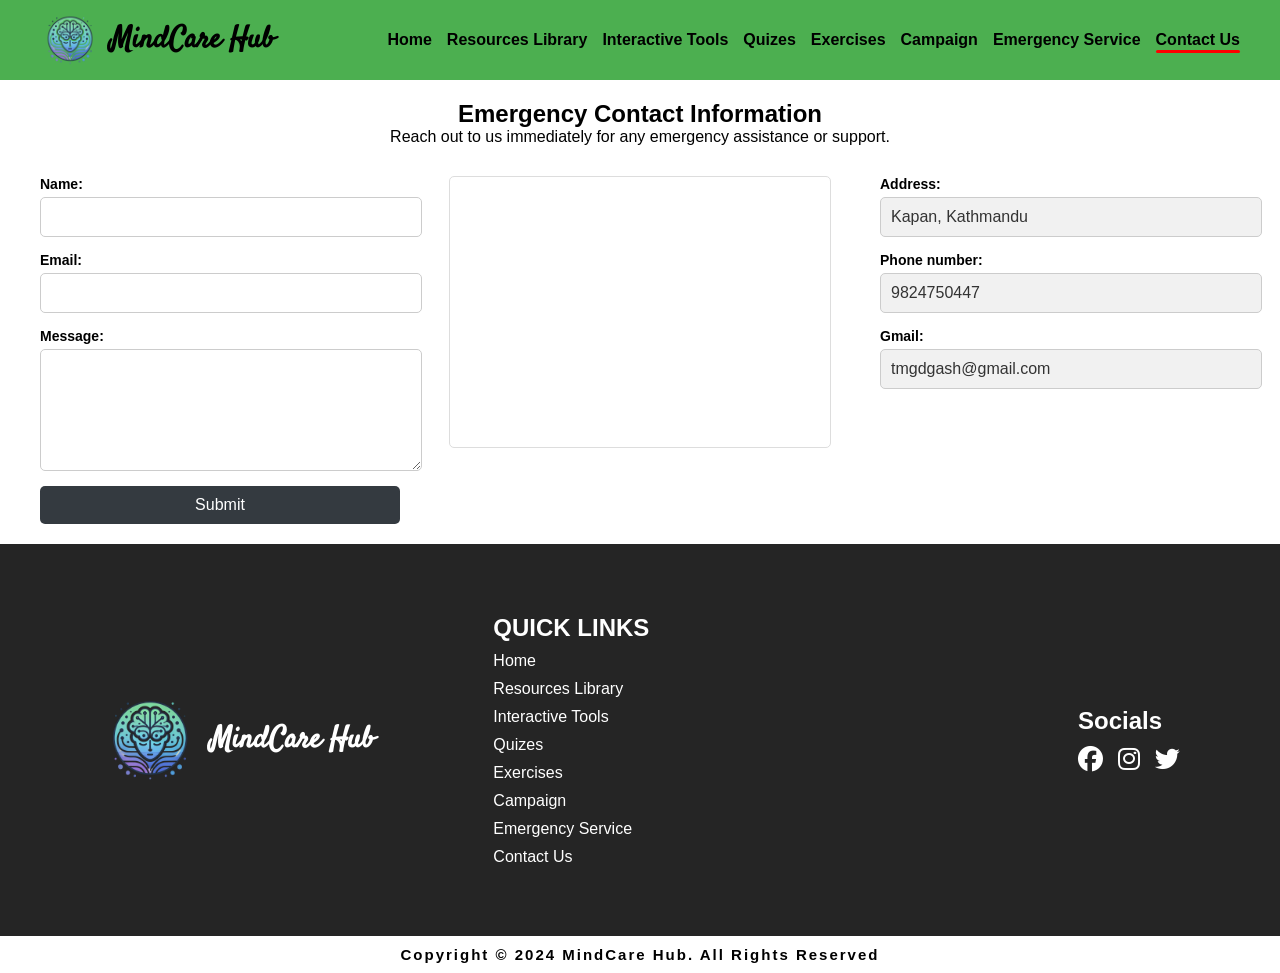
==== contactus.html @ aa7aded9 "update" ====
<!DOCTYPE html>
<html lang="en">
<head>
    <meta charset="UTF-8">
    <meta name="viewport" content="width=device-width, initial-scale=1.0">
    <title>Document</title>
    <link href="https://fonts.googleapis.com/css2?family=Montserrat&family=Ubuntu&display=swap" rel="stylesheet" />
    <link href="https://fonts.googleapis.com/css2?family=Satisfy&display=swap" rel="stylesheet" />

    <link rel="preconnect" href="https://fonts.googleapis.com" />
    <link rel="preconnect" href="https://fonts.gstatic.com" crossorigin />
    <link
        href="https://fonts.googleapis.com/css2?family=Poppins:ital,wght@0,100;0,200;0,300;0,400;0,500;0,600;0,700;0,800;0,900;1,100;1,200;1,300;1,400;1,500;1,600;1,700;1,800;1,900&display=swap"
        rel="stylesheet" />
    <link rel="stylesheet" href="https://cdnjs.cloudflare.com/ajax/libs/font-awesome/6.6.0/css/all.min.css"
        integrity="sha512-Kc323vGBEqzTmouAECnVceyQqyqdsSiqLQISBL29aUW4U/M7pSPA/gEUZQqv1cwx4OnYxTxve5UMg5GT6L4JJg=="
        crossorigin="anonymous" referrerpolicy="no-referrer" />
    <link rel="stylesheet" href="css/style.css" />
    <link rel="stylesheet" href="css/conatctus.css">
</head>
<body>
    <!-- header -->
    <header class="header">
        <nav class="nav">
            <div class="logo">
                <div class="img-div">
                    <img src="images/logo.png" alt="" />
                </div>
                <div>
                    <h2>MindCare Hub</h2>
                </div>
            </div>
            <div class="mobile-nav-btn">
                <button onclick="openNav()">
                    <img src="images/Hamburger_icon.svg.png" alt="" />
                </button>
            </div>
            <div id="mobile-nav" class="mobile-nav">
                <div class="cross-icon">
                    <button onclick="closeNav()">
                        <svg fill="#000000" height="20px" width="20px" version="1.1" id="Capa_1"
                            xmlns="http://www.w3.org/2000/svg" xmlns:xlink="http://www.w3.org/1999/xlink"
                            viewBox="0 0 490 490" xml:space="preserve">
                            <polygon points="456.851,0 245,212.564 33.149,0 0.708,32.337 212.669,245.004 0.708,457.678 33.149,490 245,277.443 456.851,490 
                            489.292,457.678 277.331,245.004 489.292,32.337 " />
                        </svg>
                    </button>
                </div>
                <ul>
                    <li><a href="index.html" >Home</a></li>
                    <li><a href="resourcelibrary.html">Resources Library</a></li>
                    <li><a href="interactiveTools.html">Interactive Tools</a></li>
                    <li><a href="quizes.html">Quizes</a></li>
                    <li><a href="stress.html">Exercises</a></li>
                    <li><a href="campaign.html" >Campaign</a></li>
                    <li><a href="emergencyService.html">Emergency Service</a></li>
                    <li><a href="contactus.html" class="active">Contact Us</a></li>
                </ul>
            </div>
        </nav>
    </header>
    <!--end of header -->

    <div class="container">
        <h2>Emergency Contact Information</h2>
        <p>Reach out to us immediately for any emergency assistance or support.</p>

        <div class="form-container">
            <!-- Contact Form -->
            <form class="contact-form">
                <label for="name">Name:</label>
                <input type="text" id="name" name="name">

                <label for="email">Email:</label>
                <input type="email" id="email" name="email">

                <label for="message">Message:</label>
                <textarea id="message" name="message"></textarea>

                <button type="submit" class="submit-btn">Submit</button>
            </form>

            <!-- Map Section -->
            <div class="map-section">
                <iframe 
                    src="https://www.google.com/maps/embed?pb=!1m18!1m12!1m3!1d3532.780623991012!2d85.36391707434615!3d27.738987379659575!2m3!1f0!2f0!3f0!3m2!1i1024!2i768!4f13.1!3m3!1m2!1s0x39eb198d84b204a9%3A0xa88c04f5c2e50fe2!2sKhari%20Bot%2C%20Kapan%2C%20Kathmandu!5e0!3m2!1sen!2snp!4v1698076675839!5m2!1sen!2snp"
                    width="300" 
                    height="250" 
                    style="border:0;" 
                    allowfullscreen="" 
                    loading="lazy" 
                    referrerpolicy="no-referrer-when-downgrade">
                </iframe>
            </div>

            <!-- Contact Information -->
            <div class="contact-info">
                <label>Address:</label>
                <input type="text" value="Kapan, Kathmandu" readonly>

                <label>Phone number:</label>
                <input type="text" value="9824750447" readonly>

                <label>Gmail:</label>
                <input type="text" value="tmgdgash@gmail.com" readonly>
            </div>
        </div>
    </div>

    <!-- footer section -->
    <div class="footer-section">
        <div class="container">
            <div class="card">
                <div class="first-section">
                    <div class="img-div">
                        <img src="images/logo.png" alt="" />
                    </div>
                    <h2 class="title">MindCare Hub</h2>
                </div>
            </div>

            <div class="card quick-links-section">
                <div>
                    <h2 class="">QUICK LINKS</h2>
                    <ul>
                        <li><a href="index.html" class="active">Home</a></li>
                        <li><a href="resourcelibrary.html">Resources Library</a></li>
                        <li><a href="interactiveTools.html">Interactive Tools</a></li>
                        <li><a href="quizes.html">Quizes</a></li>
                        <li><a href="stress.html">Exercises</a></li>
                        <li><a href="campaign.html" >Campaign</a></li>
                        <li><a href="emergencyService.html">Emergency Service</a></li>
                        <li><a href="contactus.html">Contact Us</a></li>
                    </ul>
                </div>
            </div>
            <div class="card social-media-section">
                <div class="">
                    <h2 class="">Socials</h2>
                    <div class="social-medias">
                        <div class="facebook-icon">
                            <i class="fa-brands fa-facebook"></i>
                        </div>
                        <div class="instagram-icon">
                            <i class="fa-brands fa-instagram"></i>
                        </div>
                        <div class="twitter-icon">
                            <i class="fa-brands fa-twitter"></i>
                        </div>
                    </div>
                </div>
            </div>
        </div>
    </div>
    <div class="bottom-footer">
        <h2>
            Copyright © 2024 <span>MindCare Hub</span>. All Rights Reserved
        </h2>
    </div>
    <!--end of footer section -->

</body>

<script>
    function closeNav() {
        var mobileNav = document.getElementById("mobile-nav");
        mobileNav.classList.remove("active");
    }
    function openNav() {
        var mobileNav = document.getElementById("mobile-nav");
        mobileNav.classList.add("active");
    }

</script>

<script>
    document.querySelector(".contact-form").addEventListener("submit", function (event) {
    event.preventDefault(); // Prevent form submission
    alert("Thank you for reaching out! We will respond to your message shortly.");
});
</script>

</html>
---- css/style.css ----
*{
    margin: 0;
    padding: 0;
}
body{
    font-family: sans-serif;
}
.header{
    padding: 10px 40px;
	font-family: sans-serif;
    position: sticky;
    z-index: 999 !important;
    background-color: #4CAF50;
}

.nav{
    display: flex;
    justify-content: space-between;
    align-items: center;
    /* background-color: red; */
}

.nav .img-div{
    height: 60px;
    width: 60px;
}

.nav .img-div img{
    width: 100%;
    height: 100%;
    object-fit: cover;
    object-position: center;
}

.nav .logo{
    display: flex;
    align-items: center;
    font-size: 20px;
    font-family: "Satisfy";
    gap: 10px;
}

.mobile-nav .cross-icon{
    display: none;
}

.mobile-nav-btn{
    display: none;
}

.header .nav ul{
    display: flex;
    gap: 15px;
    list-style: none;
    font-size: 16px;
    font-weight: 600;
}

.header .nav a{
    text-decoration: none;
    color: black;
    position: relative;
}
.header .nav a::before{
    content: "";
    position: absolute;
    background-color: red;
    bottom: -5px;
    left: 0;
    height: 3px;
    border-radius: 13px;
    transition:all 0.5s ease;
    width: 0;
}

.header .nav a:hover::before {
    width: 100%; /* Expand to full width on hover */
}

.header .nav a.active::before {
    width: 100%; /* Full width underline for active class */
}

/* footer section */
.footer-section{
    background-color: rgb(37, 37, 37);
    color: white;
    padding: 50px 80px;
}
.footer-section .container{
    display: grid;
    grid-template-columns: repeat(3, minmax(0, 1fr));
    gap: 100px;
    /* align-items: end; */
}

.footer-section .container .card .img-div{
    height: 100px;
    width: 100px;
}



.footer-section .first-section{
    font-size: 20px;
    font-family: "Satisfy";
    display: flex;
    align-items: center;
    gap: 10px;
}

.footer-section .container .card .img-div img{
    width: 100%;
    height: 100%;
    object-fit: cover;
    object-position: center;
}

.footer-section .card ul a{
    text-decoration: none;
    color: white;
}
.footer-section .card ul{
    margin-top: 10px;
    display: flex;
    flex-direction: column;
    gap: 10px;
}
.footer-section .card ul li{
    list-style: none;
}



.footer-section .social-media-section{
    display: flex;
    justify-content: end;
}

.footer-section .social-media-section .social-medias{
    margin-top: 10px;
    font-size: 25px;
    display: flex;
    gap: 15px;
}

.footer-section .social-media-section .social-medias i{
    cursor: pointer;
}


.bottom-footer{
    font-size: 10px;
    letter-spacing: 2px;
    display: flex;
    justify-content: center;
    padding: 10px;
}

.bottom-footer h2{
    text-align: center;
}


.footer-section a{
    text-decoration: none;
    color: black;
    position: relative;
}
.footer-section a::before{
    content: "";
    position: absolute;
    background-color: red;
    bottom: -5px;
    left: 0;
    height: 3px;
    border-radius: 13px;
    transition:all 0.5s ease;
    width: 0;
}
.footer-section a:hover::before {
    width: 100%; /* Expand to full width on hover */
}
/*end of footer section */



/* content */
.content{
    padding: 50px 50px;
}
/*end of content */

/* media query */
@media (max-width: 768px)
{

    .mobile-nav .cross-icon{
        display: block;
    }
    .mobile-nav-btn{
        width: 30px;
        height: 30px;
        display: block;
        background: transparent;
    }
    .mobile-nav-btn button{
        background: transparent;
        border: none;
    }
    .mobile-nav-btn img{
        width: 100%;
        height: 100%;
        object-fit: cover;
        object-position: center;
    }
    
/* header section */
.header{
    padding: 50px 20px;
	font-family: "Montserrat-light";
    position: sticky;
}

.header .nav .logo .img-div{
    display: none;
}

.nav{
    display: flex;
    justify-content: space-between;
    /* background-color: red; */
}


.header .nav ul{
    display: flex;
    flex-direction:column ;
    align-items: center;
    list-style: none;
    color: black;
    font-size: 23px;
    font-weight: 600;
    gap: 10px;
}
.header .nav .mobile-nav{
    position: fixed;
    background-color: white;
    padding-top: 50px;
    width: 80%;
    height: 100vh;
    top: 0;
    left: -100%;
    transition: all 1s ease;
}
.header .nav .mobile-nav.active{
    left: 0;
}
.header .nav .mobile-nav .cross-icon {
    display: flex;
    justify-content: end;
    padding: 20px 50px;
    margin-bottom: 50px;
}

/*end of header section */

/* footer section */
.footer-section{
    padding: 10px;
}
.footer-section .container{
    gap: 10px;
    grid-template-columns: repeat(1, minmax(0, 1fr)) !important;

}
.footer-section .container .card .card-desc{
    gap: 10px;
    grid-template-columns: repeat(1, minmax(0, 1fr)) !important;

}
.footer-section .quick-links-section{
    margin-top: 20px;
}
.footer-section .social-media-section{
    margin-top: 20px;
    justify-content: start;
}
.bottom-footer h2{
    font-size: 16px !important;
}
/*end of footer section */
}
/*end of media query */
---- css/conatctus.css ----
/* Form Container */
.container {
    display: flex;
    flex-direction: column;
    align-items: center;
    margin: 0 auto;
    max-width: 1200px;
    padding: 20px;
}

.form-container {
    display: flex;
    justify-content: space-between;
    align-items: flex-start;
    width: 100%;
    margin-top: 30px;
    gap: 20px;
}

/* Contact Form */
.contact-form {
    display: flex;
    flex-direction: column;
    width: 30%;
}

.contact-form label {
    margin-bottom: 5px;
    font-size: 14px;
    font-weight: bold;
}

.contact-form input, .contact-form textarea {
    margin-bottom: 15px;
    padding: 10px;
    border: 1px solid #ccc;
    border-radius: 5px;
    font-size: 16px;
    width: 100%;
}

.contact-form textarea {
    height: 100px;
}

.submit-btn {
    background-color: #343a40;
    color: white;
    padding: 10px 20px;
    border: none;
    border-radius: 5px;
    font-size: 16px;
    cursor: pointer;
}

.submit-btn:hover {
    background-color: #ffc107;
    color: black;
}

/* Map Section */
.map-section {
    width: 30%;
    display: flex;
    justify-content: center;
    align-items: center;
    border: 1px solid #ddd;
    padding: 10px;
    background-color: #fff;
    border-radius: 5px;
}

/* Contact Information */
.contact-info {
    width: 30%;
}

.contact-info label {
    display: block;
    font-size: 14px;
    font-weight: bold;
    margin-bottom: 5px;
}

.contact-info input {
    margin-bottom: 15px;
    padding: 10px;
    width: 100%;
    border: 1px solid #ccc;
    border-radius: 5px;
    background-color: #f1f1f1;
    color: #333;
    font-size: 16px;
}
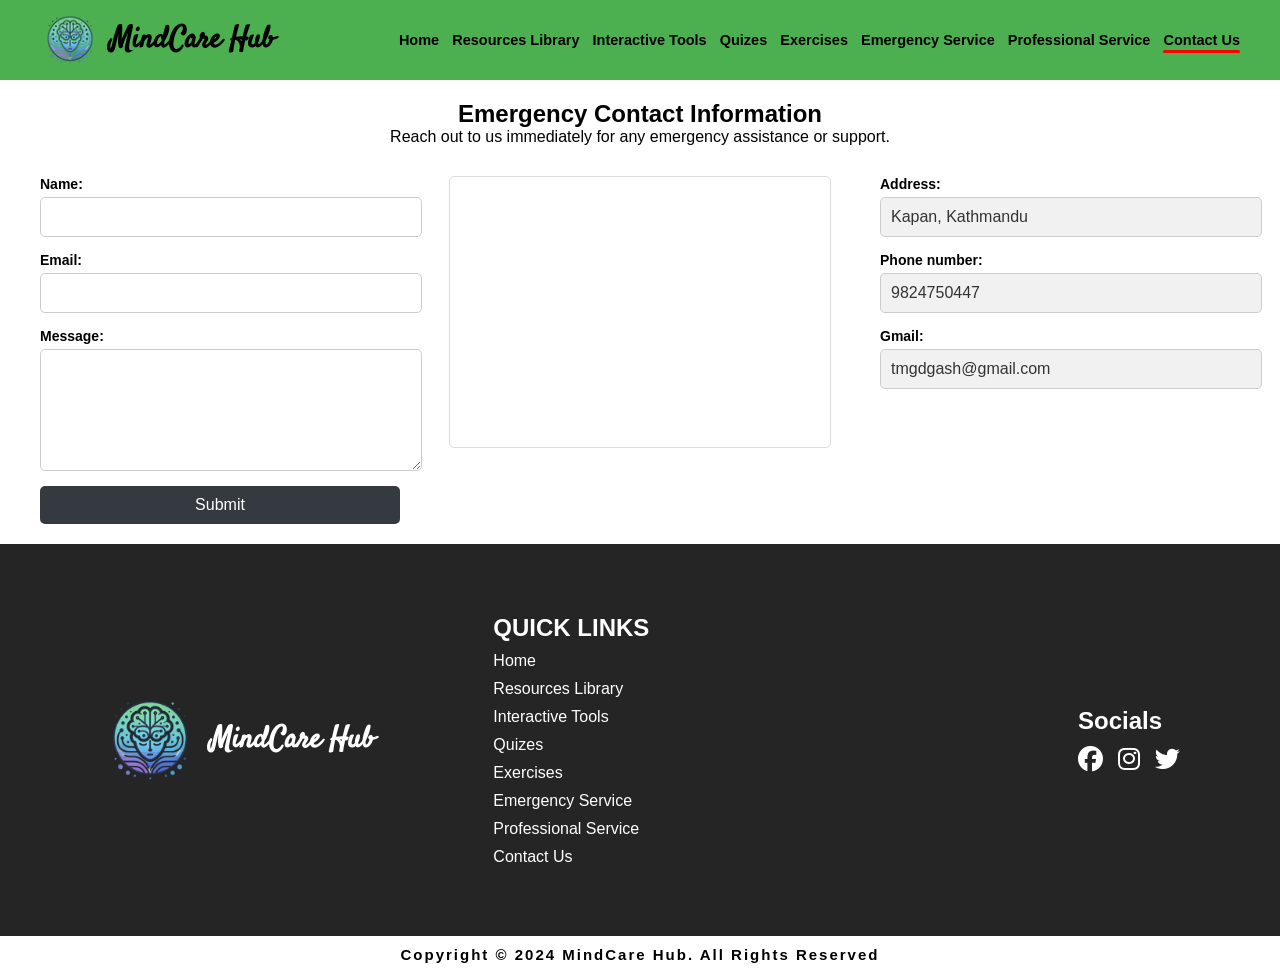
==== commit 341654f5: "update" ====
--- a/contactus.html
+++ b/contactus.html
@@ -52,8 +52,9 @@
                     <li><a href="interactiveTools.html">Interactive Tools</a></li>
                     <li><a href="quizes.html">Quizes</a></li>
                     <li><a href="stress.html">Exercises</a></li>
-                    <li><a href="campaign.html" >Campaign</a></li>
+                    <!-- <li><a href="campaign.html" >Campaign</a></li> -->
                     <li><a href="emergencyService.html">Emergency Service</a></li>
+                    <li><a href="professionalTools.html">Professional Service</a></li>
                     <li><a href="contactus.html" class="active">Contact Us</a></li>
                 </ul>
             </div>
@@ -128,8 +129,9 @@
                         <li><a href="interactiveTools.html">Interactive Tools</a></li>
                         <li><a href="quizes.html">Quizes</a></li>
                         <li><a href="stress.html">Exercises</a></li>
-                        <li><a href="campaign.html" >Campaign</a></li>
+                        <!-- <li><a href="campaign.html" >Campaign</a></li> -->
                         <li><a href="emergencyService.html">Emergency Service</a></li>
+                        <li><a href="professionalTools.html">Professional Service</a></li>
                         <li><a href="contactus.html">Contact Us</a></li>
                     </ul>
                 </div>
--- a/css/style.css
+++ b/css/style.css
@@ -50,9 +50,9 @@
 
 .header .nav ul{
     display: flex;
-    gap: 15px;
+    gap: 13px;
     list-style: none;
-    font-size: 16px;
+    font-size: 14.5px;
     font-weight: 600;
 }
 
